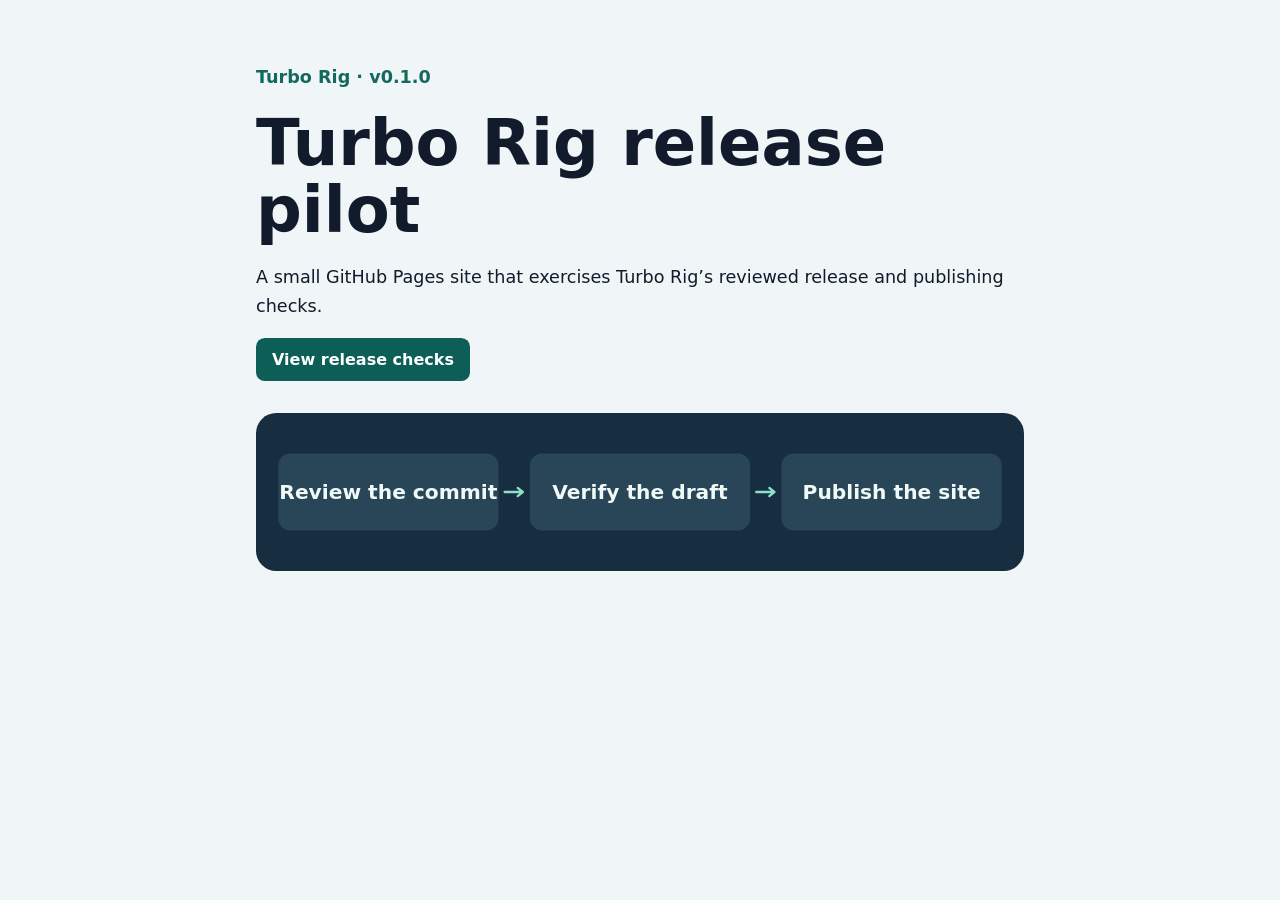
==== docs/index.html @ 3cdc9ed5 "Prepare the verified site release pilot" ====
<!doctype html>
<html lang="en">
<head>
  <meta charset="utf-8">
  <meta name="viewport" content="width=device-width, initial-scale=1">
  <meta name="description" content="A small GitHub Pages site that exercises Turbo Rig’s reviewed release and publishing checks.">
  <meta property="og:title" content="Turbo Rig release pilot">
  <meta property="og:description" content="A small GitHub Pages site that exercises Turbo Rig’s reviewed release and publishing checks.">
  <meta property="og:url" content="https://marcuspat.github.io/rig-standard-release-pilot-qzlk/">
  <meta property="og:type" content="website">
  <meta property="og:image" content="https://marcuspat.github.io/rig-standard-release-pilot-qzlk/assets/workflow.svg">
  <link rel="canonical" href="https://marcuspat.github.io/rig-standard-release-pilot-qzlk/">
  <link rel="stylesheet" href="assets/site.css">
  <script type="application/ld+json">{"@context":"https://schema.org","@type":"WebSite","name":"Turbo Rig release pilot","url":"https://marcuspat.github.io/rig-standard-release-pilot-qzlk/"}</script>
  <title>Turbo Rig release pilot</title>
</head>
<body>
  <main>
    <p class="eyebrow">Turbo Rig · v0.1.0</p>
    <h1>Turbo Rig release pilot</h1>
    <p>A small GitHub Pages site that exercises Turbo Rig’s reviewed release and publishing checks.</p>
    <a class="button" href="checks/">View release checks</a>
    <img class="workflow" src="assets/workflow.svg" alt="Review the commit, verify the draft, and publish the checked site">
  </main>
</body>
</html>
---- docs/assets/site.css ----
:root {
  color-scheme: light;
  font-family: system-ui, sans-serif;
  color: #111b2b;
  background: #f0f6f7;
}
body { margin: 0; }
main { margin: 7vh auto; max-width: 48rem; padding: 0 1.5rem; }
.eyebrow { color: #14685f; font-weight: 650; }
h1 { font-size: clamp(2.2rem, 6vw, 4rem); line-height: 1.06; margin: 1rem 0; }
p, li { font-size: 1.1rem; line-height: 1.65; }
a { color: #0b645b; }
.button { display: inline-block; border-radius: .55rem; background: #0d5e57; color: white; padding: .75rem 1rem; font-weight: 650; text-decoration: none; }
a:focus-visible { outline: 3px solid #167e76; outline-offset: 4px; }
.workflow { display: block; width: 100%; height: auto; margin-top: 2rem; }
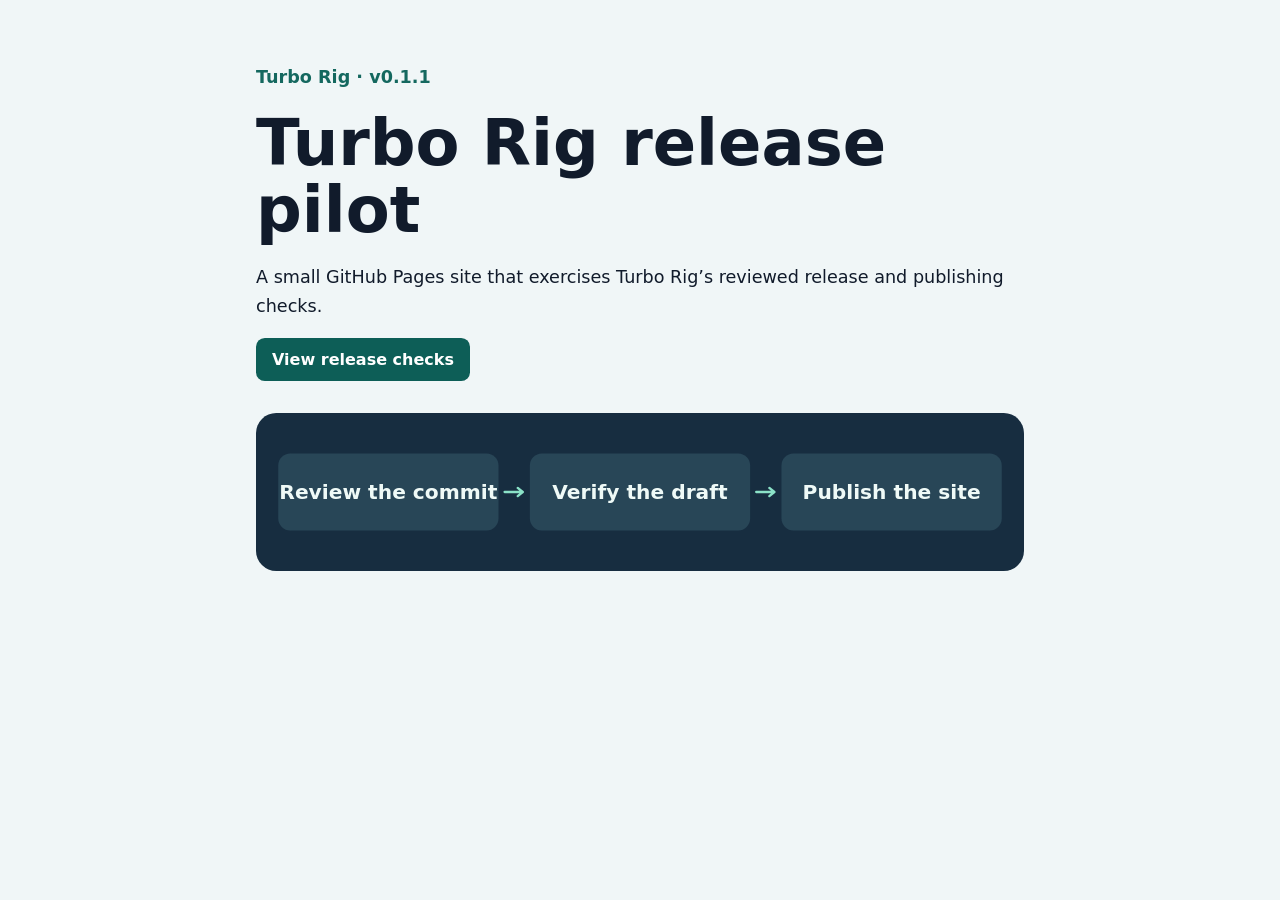
==== commit 8880b3b6: "Prepare release pilot v0.1.1 for the VPS merge trigger" ====
--- a/docs/index.html
+++ b/docs/index.html
@@ -16,7 +16,7 @@
 </head>
 <body>
   <main>
-    <p class="eyebrow">Turbo Rig · v0.1.0</p>
+    <p class="eyebrow">Turbo Rig · v0.1.1</p>
     <h1>Turbo Rig release pilot</h1>
     <p>A small GitHub Pages site that exercises Turbo Rig’s reviewed release and publishing checks.</p>
     <a class="button" href="checks/">View release checks</a>
